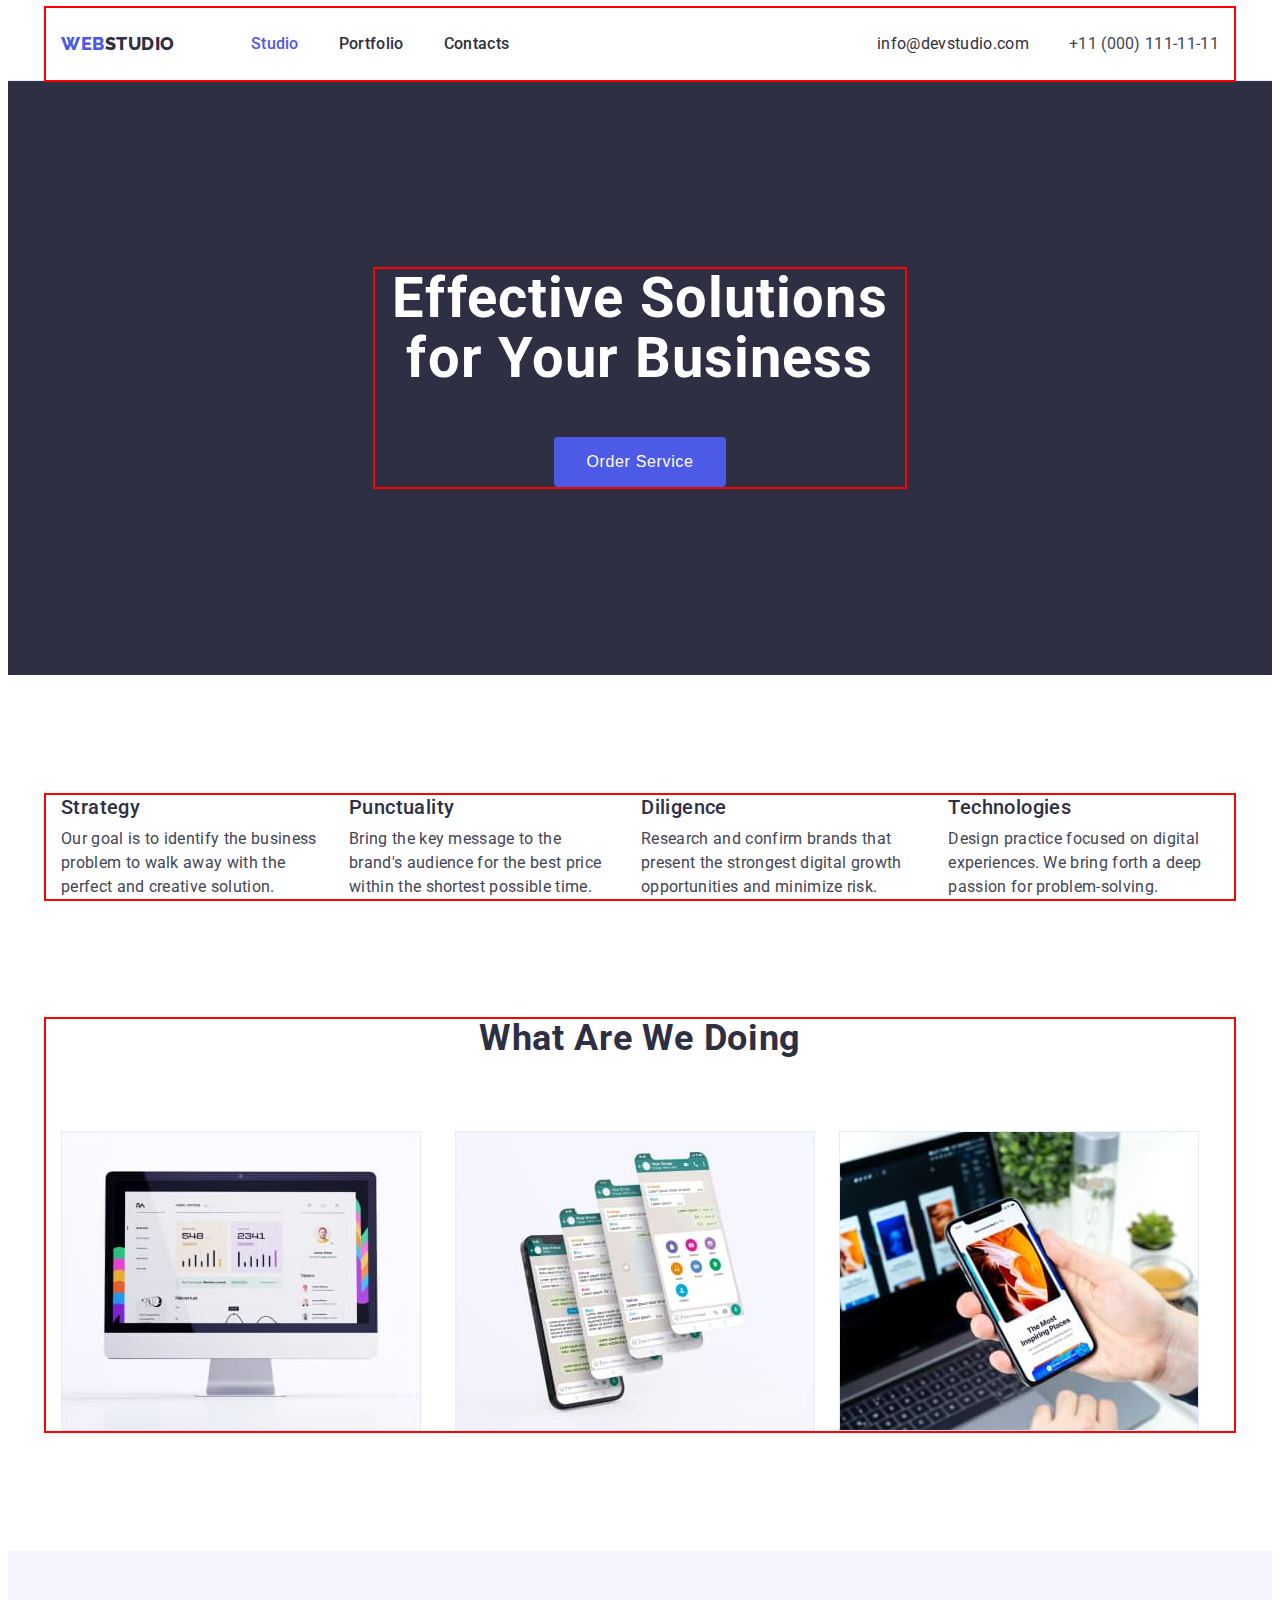
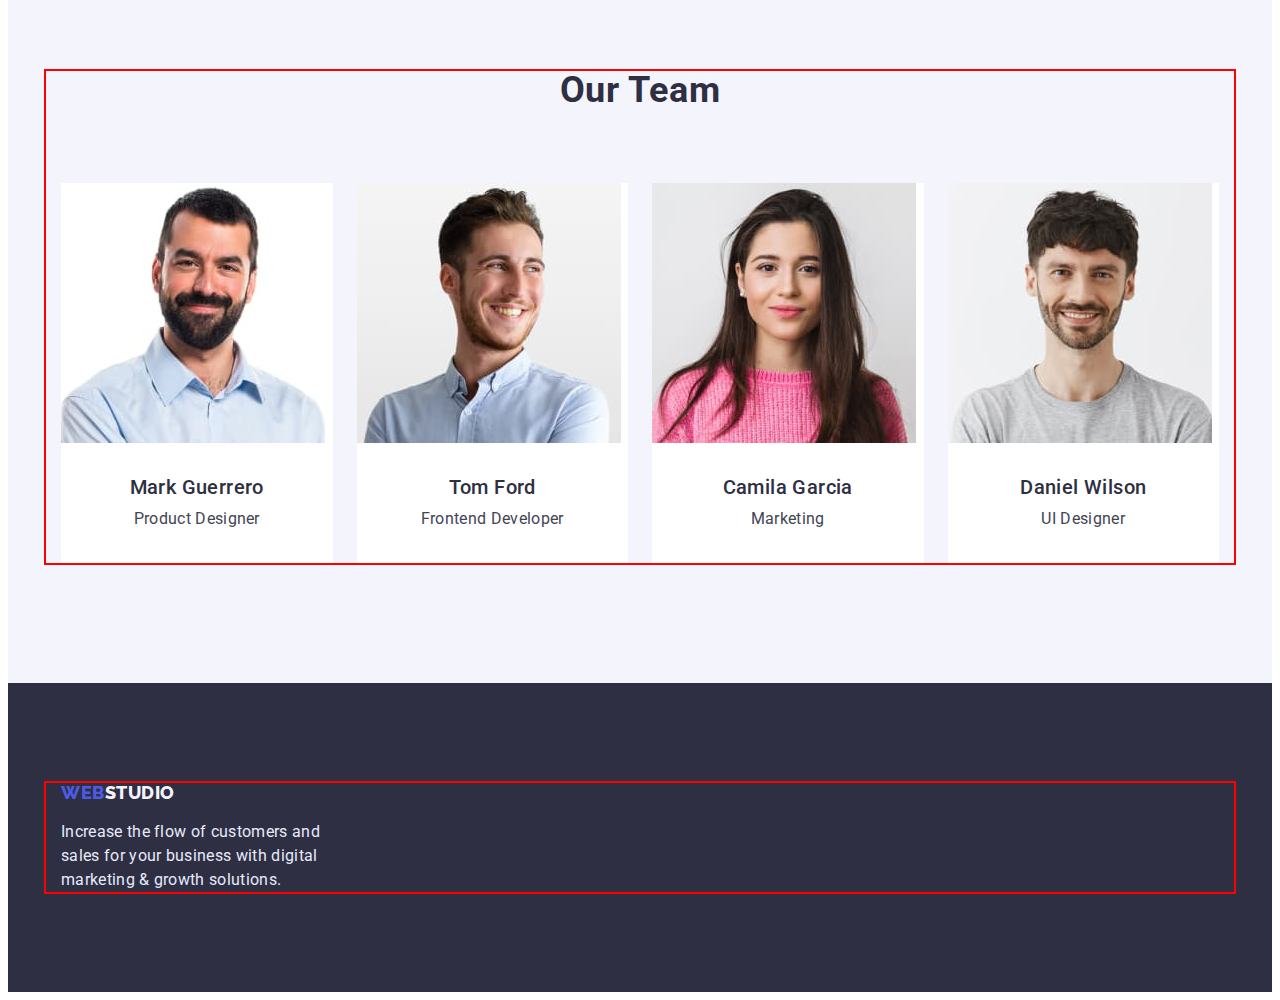
==== index.html @ 454310f5 "Копіює матеріали з папки 3" ====
<!DOCTYPE html>
<html lang="en">
  <head>
    <meta charset="UTF-8" />
    <meta http-equiv="X-UA-Compatible" content="IE=edge" />
    <meta name="viewport" content="width=device-width, initial-scale=1.0" />
    <title>Webstudio</title>
    <link rel="preconnect" href="https://fonts.googleapis.com" />
    <link rel="preconnect" href="https://fonts.gstatic.com" crossorigin />
    <link
      href="https://fonts.googleapis.com/css2?family=Raleway:wght@800&family=Roboto:wght@400;500;700;900&display=swap"
      rel="stylesheet"
    />
    <link
      rel="stylesheet"
      href="https://cdnjs.cloudflare.com/ajax/libs/modern-normalize/1.1.0/modern-normalize.min.css"
      integrity="sha512-wpPYUAdjBVSE4KJnH1VR1HeZfpl1ub8YT/NKx4PuQ5NmX2tKuGu6U/JRp5y+Y8XG2tV+wKQpNHVUX03MfMFn9Q=="
      crossorigin="anonymous"
      referrerpolicy="no-referrer"
    />
    <link rel="stylesheet" href="./css/styles.css" />
  </head>
  <body>
    <!-- Site header -->
    <header class="header">
      <div class="container header-container">
        <nav class="header-navigation">
          <a href="./index.html" class="logo link"
            ><span class="accent">Web</span>Studio</a
          >
          <ul class="site-nav list">
            <li>
              <a href="./index.html" class="link-header current link">Studio</a>
            </li>
            <li>
              <a href="./portfolio.html" class="link-header link">Portfolio</a>
            </li>
            <li><a href="#" class="link-header link">Contacts</a></li>
          </ul>
        </nav>
        <address class="address">
          <ul class="auth-nav list">
            <li>
              <a href="mailto:info@devstudio.com" class="link-mail link"
                >info@devstudio.com</a
              >
            </li>
            <li>
              <a href="tel:+110001111111" class="link-tel link"
                >+11 (000) 111-11-11</a
              >
            </li>
          </ul>
        </address>
      </div>
    </header>
    <!-- Hero -->
    <main>
      <section class="hero">
        <div class="container hero-container">
          <h1 class="hero-title">Effective Solutions for Your Business</h1>
          <button class="button" type="button">Order Service</button>
        </div>
      </section>
      <!-- Features -->
      <section class="features">
        <div class="container">
          <h2 class="visually-hidden">Our Features</h2>
          <ul class="features-list list">
            <li class="features-item">
              <h3 class="title">Strategy</h3>
              <p class="features-subtitle">
                Our goal is to identify the business problem to walk away with
                the perfect and creative solution.
              </p>
            </li>
            <li>
              <h3 class="title">Punctuality</h3>
              <p class="features-subtitle">
                Bring the key message to the brand's audience for the best price
                within the shortest possible time.
              </p>
            </li>
            <li>
              <h3 class="title">Diligence</h3>
              <p class="features-subtitle">
                Research and confirm brands that present the strongest digital
                growth opportunities and minimize risk.
              </p>
            </li>
            <li>
              <h3 class="title">Technologies</h3>
              <p class="features-subtitle">
                Design practice focused on digital experiences. We bring forth a
                deep passion for problem-solving.
              </p>
            </li>
          </ul>
        </div>
      </section>
      <!-- work examples -->
      <section class="examples">
        <div class="container examples-container">
          <h2 class="section-title">What are we doing</h2>
          <ul class="examples-list list">
            <li class="examples-item">
              <img
                src="./images/monitor.jpg"
                alt="computer monitor"
                width="360"
                height="300"
              />
            </li>
            <li>
              <img
                src="./images/application.jpg"
                alt="application on the phone"
                width="360"
                height="300"
              />
            </li>
            <li>
              <img
                src="./images/telefon.jpg"
                alt="mobile telefon"
                width="360"
                height="300"
              />
            </li>
          </ul>
        </div>
      </section>
      <!-- Our Team -->
      <section class="team">
        <div class="container">
          <h2 class="title-our-team">Our Team</h2>
          <ul class="team-list list">
            <li class="pic">
              <img
                src="./images/Mark_Guerrero.jpg"
                alt="Product Designer Mark_Guerrero"
                width="264"
                height="260"
              />
              <div class="team-desc">
                <h3 class="team-title">Mark Guerrero</h3>
                <p class="team-subtitle">Product Designer</p>
              </div>
            </li>
            <li class="pic">
              <img
                src="./images/Tom_Ford.jpg"
                alt="Frontend Developer Tom Ford"
                width="264"
                height="260"
              />
              <div class="team-desc">
                <h3 class="team-title">Tom Ford</h3>
                <p class="team-subtitle">Frontend Developer</p>
              </div>
            </li>
            <li class="pic">
              <img
                src="./images/Camila_Garcia.jpg"
                alt="Marketing Camila Garcia"
                width="264"
                height="260"
              />
              <div class="team-desc">
                <h3 class="team-title">Camila Garcia</h3>
                <p class="team-subtitle">Marketing</p>
              </div>
            </li>
            <li class="pic">
              <img
                src="./images/Daniel_Wilson.jpg"
                alt="UI Designer Daniel Wilson"
                width="264"
                height="260"
              />
              <div class="team-desc">
                <h3 class="team-title">Daniel Wilson</h3>
                <p class="team-subtitle">UI Designer</p>
              </div>
            </li>
          </ul>
        </div>
      </section>
    </main>
    <footer class="footer">
      <div class="container footer-container">
        <a href="./index.html" class="logo-footer link"
          ><span class="accent">Web</span>Studio</a
        >
        <p class="footer-subtitle">
          Increase the flow of customers and sales for your business with
          digital marketing & growth solutions.
        </p>
      </div>
    </footer>
  </body>
</html>
---- css/styles.css ----
/* Navigation & heading text NAVY BLUE #2E2F42 */
/* Body text SLATE #434455 */
/* Accent IRIS #4D5AE5*/
/* Hero text WHITE #FFFFFF */
/* Primary background color NAVY BLUE #2E2F42 */
/* Secondary background color CLOUD #F4F4FD*/

:root {
  --accent-color: #4d5ae5;
  --body-text: #434455;
  --heading-text: #2e2f42;
  --primary-wh-color: #ffffff;
  --primary-background-color: #2e2f42;
  --secondary-background-color: #f4f4fd;
  --bgk-btn: #404bbf;
}

body {
  background-color: var(--primary-wh-color);
  color: var(--body-text);
  font-family: "roboto", sans-serif;
}

h1,
h2,
h3,
h4,
h5,
h6,
p {
  margin: 0;
}

ul {
  margin: 0;
  padding-left: 0;
}

img {
  display: block;
  max-width: 100%;
  height: auto;
}

button {
  min-width: 169px;
  padding: 16px 32px;
  border-radius: 4px;
  cursor: pointer;
  border: transparent;
  background-color: var(--accent-color);
  font-weight: 500;
  font-size: 16px;
  letter-spacing: 0.04em;
  color: var(--primary-wh-color);
}

.container {
  max-width: 1158px;
  padding-left: 15px;
  padding-right: 15px;
  margin-left: auto;
  margin-right: auto;
  outline: 2px solid red;
}

.logo {
  font-family: "raleway", sans-serif;
  font-weight: 800;
  font-size: 18px;
  line-height: 1.33;
  letter-spacing: 0.03em;
  text-transform: uppercase;
  color: var(--heading-text);
  margin-right: 76px;
}

a:hover {
  text-decoration: none;
  cursor: default;
}

.accent {
  color: var(--accent-color);
}

.list {
  list-style: none;
}

.link {
  text-decoration: none;
}

.logo:hover,
.logo:focus {
  color: var(--accent-color);
}

/* site nav */

.header {
  border-bottom: 1px solid #e7e9fc;
}

.header-container {
  display: flex;
  align-items: center;
  padding-top: 24px;
  padding-bottom: 24px;
}

.header-navigation {
  display: flex;
  align-items: center;
  margin-right: auto;
}

.site-nav {
  display: flex;
  gap: 40px;
}

.site-nav .link-header {
  font-weight: 500;
  font-size: 16px;
  line-height: 1.5;
  letter-spacing: 0.02em;
  color: var(--heading-text);
}

.site-nav .link-header:hover,
.site-nav .link-header:focus {
  color: var(--accent-color);
}

.site-nav .link-header.current {
  color: var(--accent-color);
}

/* site auth */
.address {
  font-style: normal;
}

.auth-nav {
  display: flex;
  gap: 40px;
}

.auth-nav .link-mail {
  font-size: 16px;
  line-height: 1.5;
  letter-spacing: 0.02em;
  color: var(--heading-text);
}

.auth-nav .link-mail:hover,
.auth-nav .link-mail:focus {
  color: var(--accent-color);
}

.auth-nav .link-tel {
  font-size: 16px;
  line-height: 1.5;
  letter-spacing: 0.02em;
  color: var(--body-text);
}

.auth-nav .link-tel:hover,
.auth-nav .link-tel:focus {
  color: var(--accent-color);
}

/* Hero */

.hero {
  background-color: var(--primary-background-color);
  padding-top: 188px;
  padding-bottom: 188px;
  display: flex;
  text-align: center;
}

.hero-title {
  max-width: 500px;
  font-size: 56px;
  line-height: 1.07;
  letter-spacing: 0.02em;
  color: #ffffff;
  margin: 0 auto;
  margin-bottom: 48px;
}

/* Features */
.features {
  padding-top: 120px;
  padding-bottom: 120px;
}

.section-title {
  font-size: 36px;
  line-height: 1.11;
  letter-spacing: 0.02em;
  text-transform: capitalize;
  color: var(--heading-text);
  text-align: center;
}

.features-list {
  display: flex;
  gap: 24px;
}

.features-item,
.features-subtitle {
  min-width: 264px;
}

.visually-hidden {
  position: absolute;
  white-space: nowrap;
  width: 1px;
  height: 1px;
  overflow: hidden;
  border: 0;
  padding: 0;
  clip: rect(0 0 0 0);
  clip-path: inset(50%);
  margin: -1px;
}

.features-list .title {
  width: calc((100% - 72px) / 4);
  font-weight: 500;
  font-size: 20px;
  line-height: 1.2;
  letter-spacing: 0.02em;
  color: var(--heading-text);
}

.features-subtitle {
  font-size: 16px;
  line-height: 1.5;
  letter-spacing: 0.02em;
  color: var(--body-text);
  margin-top: 8px;
}

/* Work examples */

.examples {
  padding-bottom: 120px;
}

.examples-list {
  display: flex;
  margin-top: 72px;
  gap: 24px;
}

.examples-item {
  width: calc((100% - 48px) / 3);
}

/* Our Team */

.team {
  background-color: var(--secondary-background-color);
  padding-top: 120px;
  padding-bottom: 120px;
}

.title-our-team {
  font-size: 36px;
  line-height: 1.11;
  letter-spacing: 0.02em;
  text-transform: capitalize;
  color: var(--heading-text);
  text-align: center;
}

.team-list {
  margin-top: 72px;
  display: flex;
  margin: 0px auto;
  gap: 24px;
}

.pic {
  width: calc((100% - 72px) / 4);
  background-color: var(--primary-wh-color);
  margin-top: 72px;
}

.team-title {
  font-weight: 500;
  font-size: 20px;
  line-height: 1.2;
  letter-spacing: 0.02em;
  color: var(--heading-text);
}

.team-subtitle {
  font-size: 16px;
  line-height: 1.5;
  letter-spacing: 0.02em;
  color: var(--body-text);
  margin-top: 8px;
}

.team-desc {
  padding: 32px 16px;
  text-align: center;
}

/* Portfolio buttons */

.image-btn {
  display: flex;
  gap: 24px;
  margin-bottom: 72px;
  justify-content: center;
}

.image-btn button {
  min-width: 0;
  padding: 12px 24px;
  color: var(--accent-color);
  background-color: var(--secondary-background-color);
  cursor: pointer;
  border: transparent;
}

button:hover,
button:focus {
  background-color: var(--accent-color);
  color: var(--primary-wh-color);
}

/* Portfolio img */

.image {
  padding-top: 96px;
  padding-bottom: 120px;
}
.picture {
  display: flex;
  flex-wrap: wrap;
  column-gap: 24px;
  row-gap: 48px;
  flex-shrink: 0;
}

.picture-item {
  width: calc((100% - 48px) / 3);
}

.picture-title {
  font-weight: 500;
  font-size: 20px;
  line-height: 1.2;
  letter-spacing: 0.02em;
  color: var(--heading-text);
  padding-left: 16px;
  margin-bottom: 8px;
}

.picture-subtitle {
  font-size: 16px;
  line-height: 1.5;
  letter-spacing: 0.02em;
  padding-left: 16px;
}

.tittle-brd {
  border: 1px solid #e7e9fc;
  border-top: none;
  padding: 32px 16px;
}

/* Footer */

.footer {
  background-color: var(--primary-background-color);
  padding-top: 100px;
  padding-bottom: 100px;
}

.logo-footer {
  font-family: "raleway", sans-serif;
  font-weight: 800;
  font-size: 18px;
  line-height: 1.16;
  letter-spacing: 0.03em;
  text-transform: uppercase;
  color: #f4f4fd;
}

.footer-subtitle {
  max-width: 264px;
  font-size: 16px;
  line-height: 1.5;
  letter-spacing: 0.02em;
  color: #e7e9fc;
  margin-top: 16px;
}
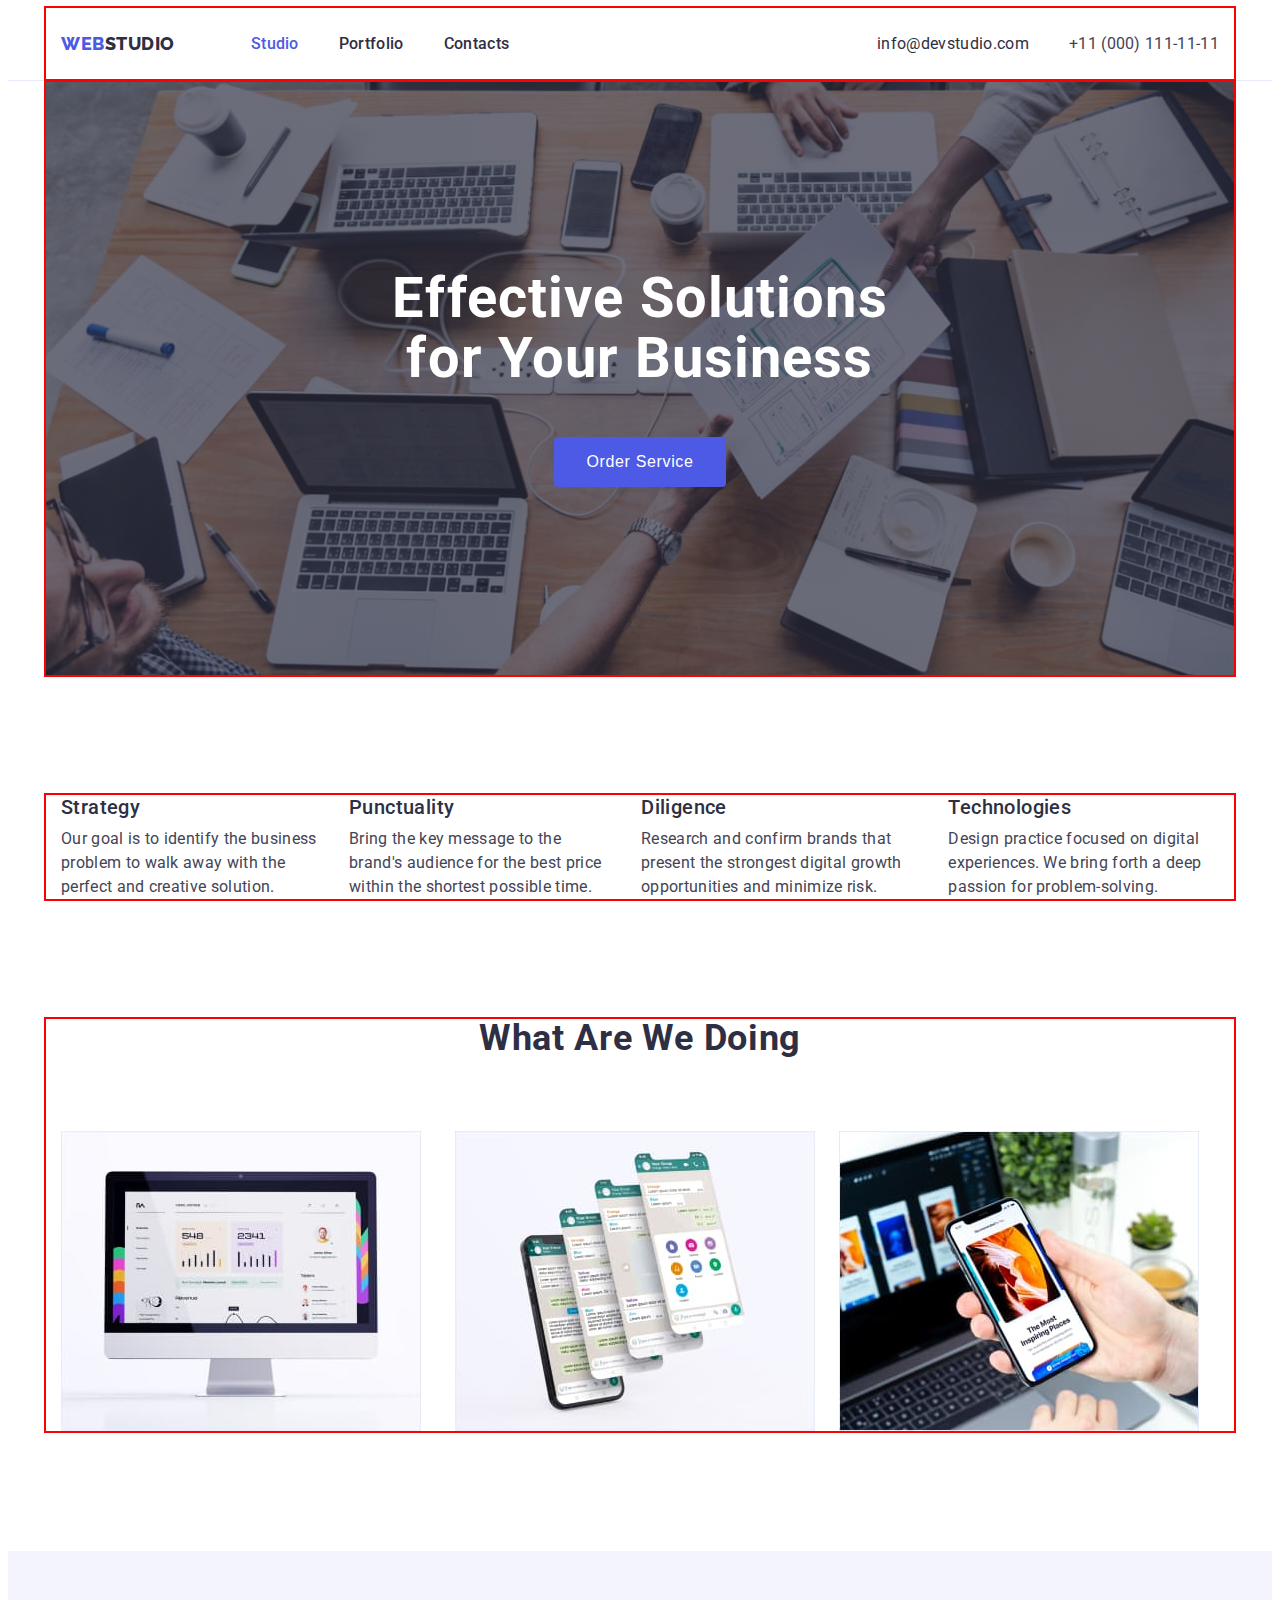
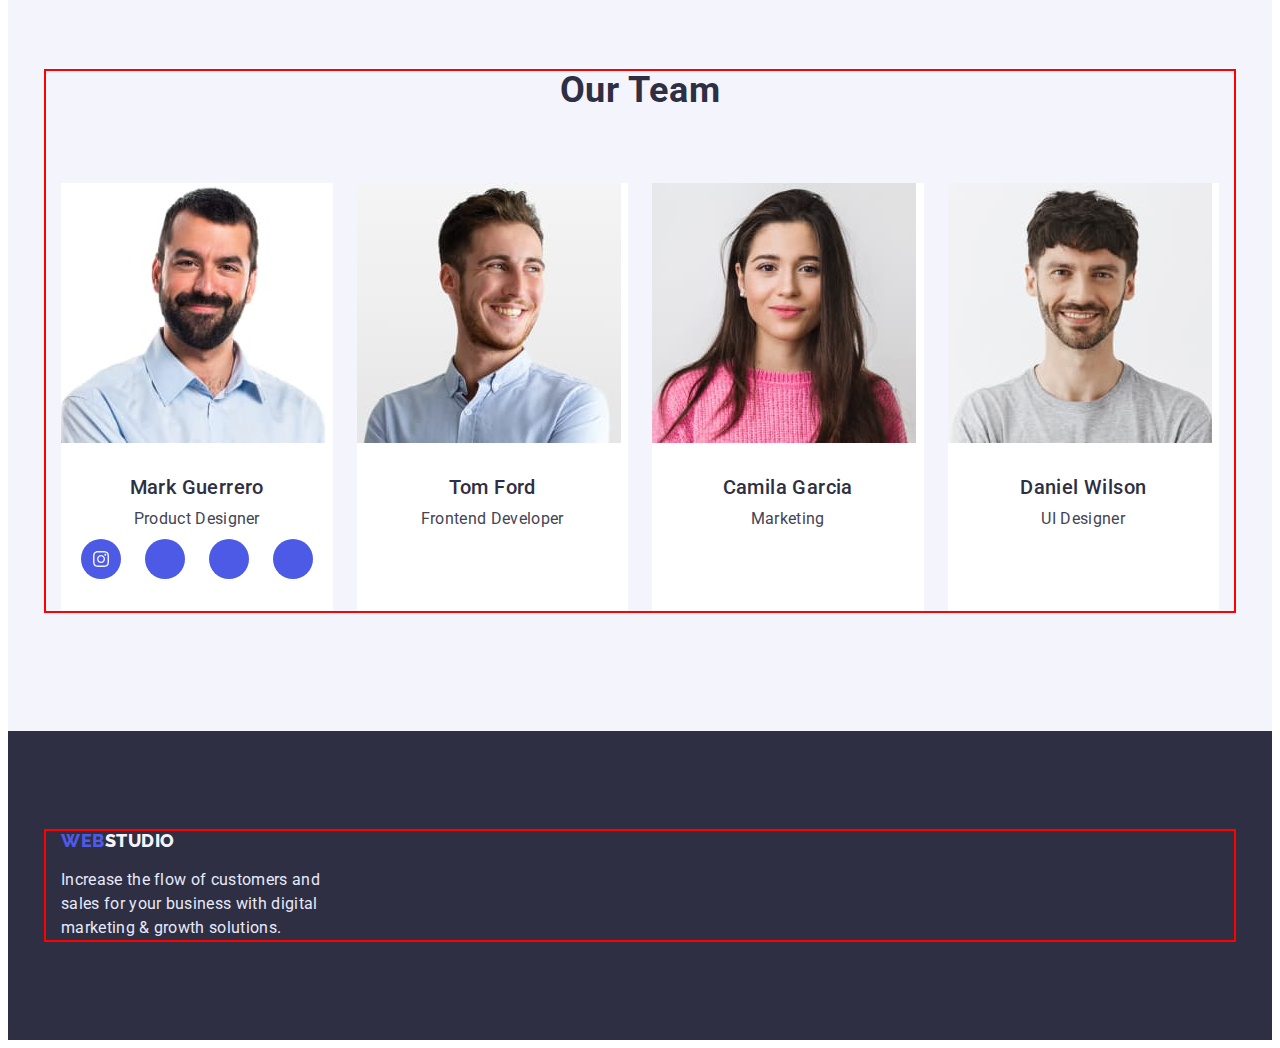
==== commit 69b293bc: "Додає оптимізовані svg. Додає картинку секції Герой. Створює список іконок соцмереж під першою картк" ====
--- a/index.html
+++ b/index.html
@@ -145,6 +145,26 @@
               <div class="team-desc">
                 <h3 class="team-title">Mark Guerrero</h3>
                 <p class="team-subtitle">Product Designer</p>
+                <ul class="team-soc-list list">
+                  <li class="team-soc-item">
+                    <a href="" class="team-soc-link link">
+                      <svg class="team-soc-icon" width="16" height="16">
+                        <use
+                          href="./images/symbol-defs.svg#icon-instagram-2"
+                        ></use>
+                      </svg>
+                    </a>
+                  </li>
+                  <li class="team-soc-item">
+                    <a href="" class="team-soc-link link"></a>
+                  </li>
+                  <li class="team-soc-item">
+                    <a href="" class="team-soc-link link"></a>
+                  </li>
+                  <li class="team-soc-item">
+                    <a href="" class="team-soc-link link"></a>
+                  </li>
+                </ul>
               </div>
             </li>
             <li class="pic">
--- a/css/styles.css
+++ b/css/styles.css
@@ -13,6 +13,7 @@
   --primary-background-color: #2e2f42;
   --secondary-background-color: #f4f4fd;
   --bgk-btn: #404bbf;
+  --grd: linear-gradient(rgba(46, 47, 66, 0.7), rgba(46, 47, 66, 0.7));
 }
 
 body {
@@ -42,6 +43,15 @@
   height: auto;
 }
 
+.container {
+  width: 1158px;
+  padding-left: 15px;
+  padding-right: 15px;
+  margin-left: auto;
+  margin-right: auto;
+  outline: 2px solid red;
+}
+
 button {
   min-width: 169px;
   padding: 16px 32px;
@@ -55,15 +65,6 @@
   color: var(--primary-wh-color);
 }
 
-.container {
-  max-width: 1158px;
-  padding-left: 15px;
-  padding-right: 15px;
-  margin-left: auto;
-  margin-right: auto;
-  outline: 2px solid red;
-}
-
 .logo {
   font-family: "raleway", sans-serif;
   font-weight: 800;
@@ -175,11 +176,16 @@
 /* Hero */
 
 .hero {
+  display: flex;
+  text-align: center;
+}
+
+.hero-container {
   background-color: var(--primary-background-color);
+  background-image: var(--grd), url(../images/people-office\ 1.jpg);
+  background-size: cover;
   padding-top: 188px;
   padding-bottom: 188px;
-  display: flex;
-  text-align: center;
 }
 
 .hero-title {
@@ -307,6 +313,7 @@
   letter-spacing: 0.02em;
   color: var(--body-text);
   margin-top: 8px;
+  margin-bottom: 8px;
 }
 
 .team-desc {
@@ -314,6 +321,35 @@
   text-align: center;
 }
 
+.team-soc-list {
+  display: flex;
+  justify-content: center;
+  gap: 24px;
+}
+
+.team-soc-item {
+  width: 40px;
+  height: 40px;
+}
+
+.team-soc-link {
+  width: 100%;
+  height: 100%;
+  background-color: var(--accent-color);
+  display: flex;
+  align-items: center;
+  justify-content: center;
+  border-radius: 50%;
+}
+
+.team-soc-icon {
+  fill: #ffffff;
+}
+
+.team-soc-link:is(:hover, :focus) {
+  background-color: var(--bgk-btn);
+}
+
 /* Portfolio buttons */
 
 .image-btn {
@@ -325,6 +361,8 @@
 
 .image-btn button {
   min-width: 0;
+  font-weight: 500;
+  font-size: 16px;
   padding: 12px 24px;
   color: var(--accent-color);
   background-color: var(--secondary-background-color);
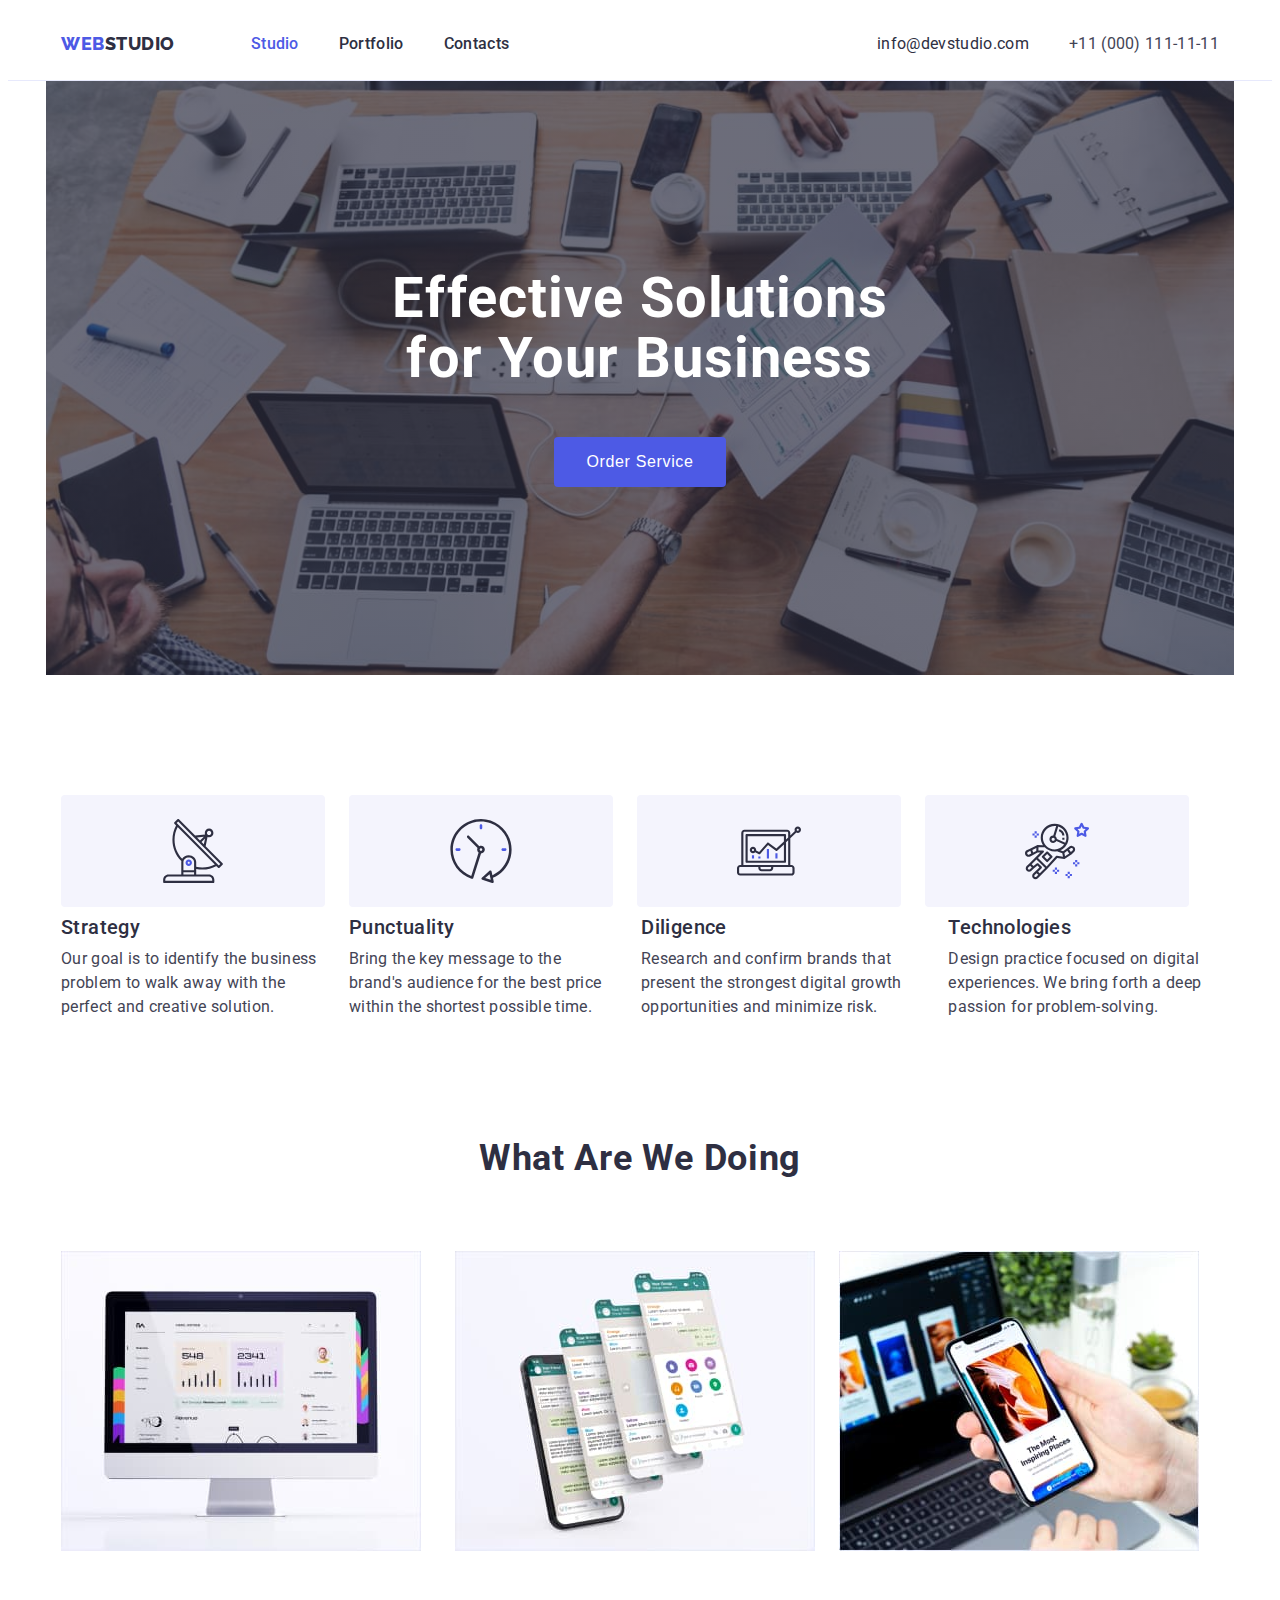
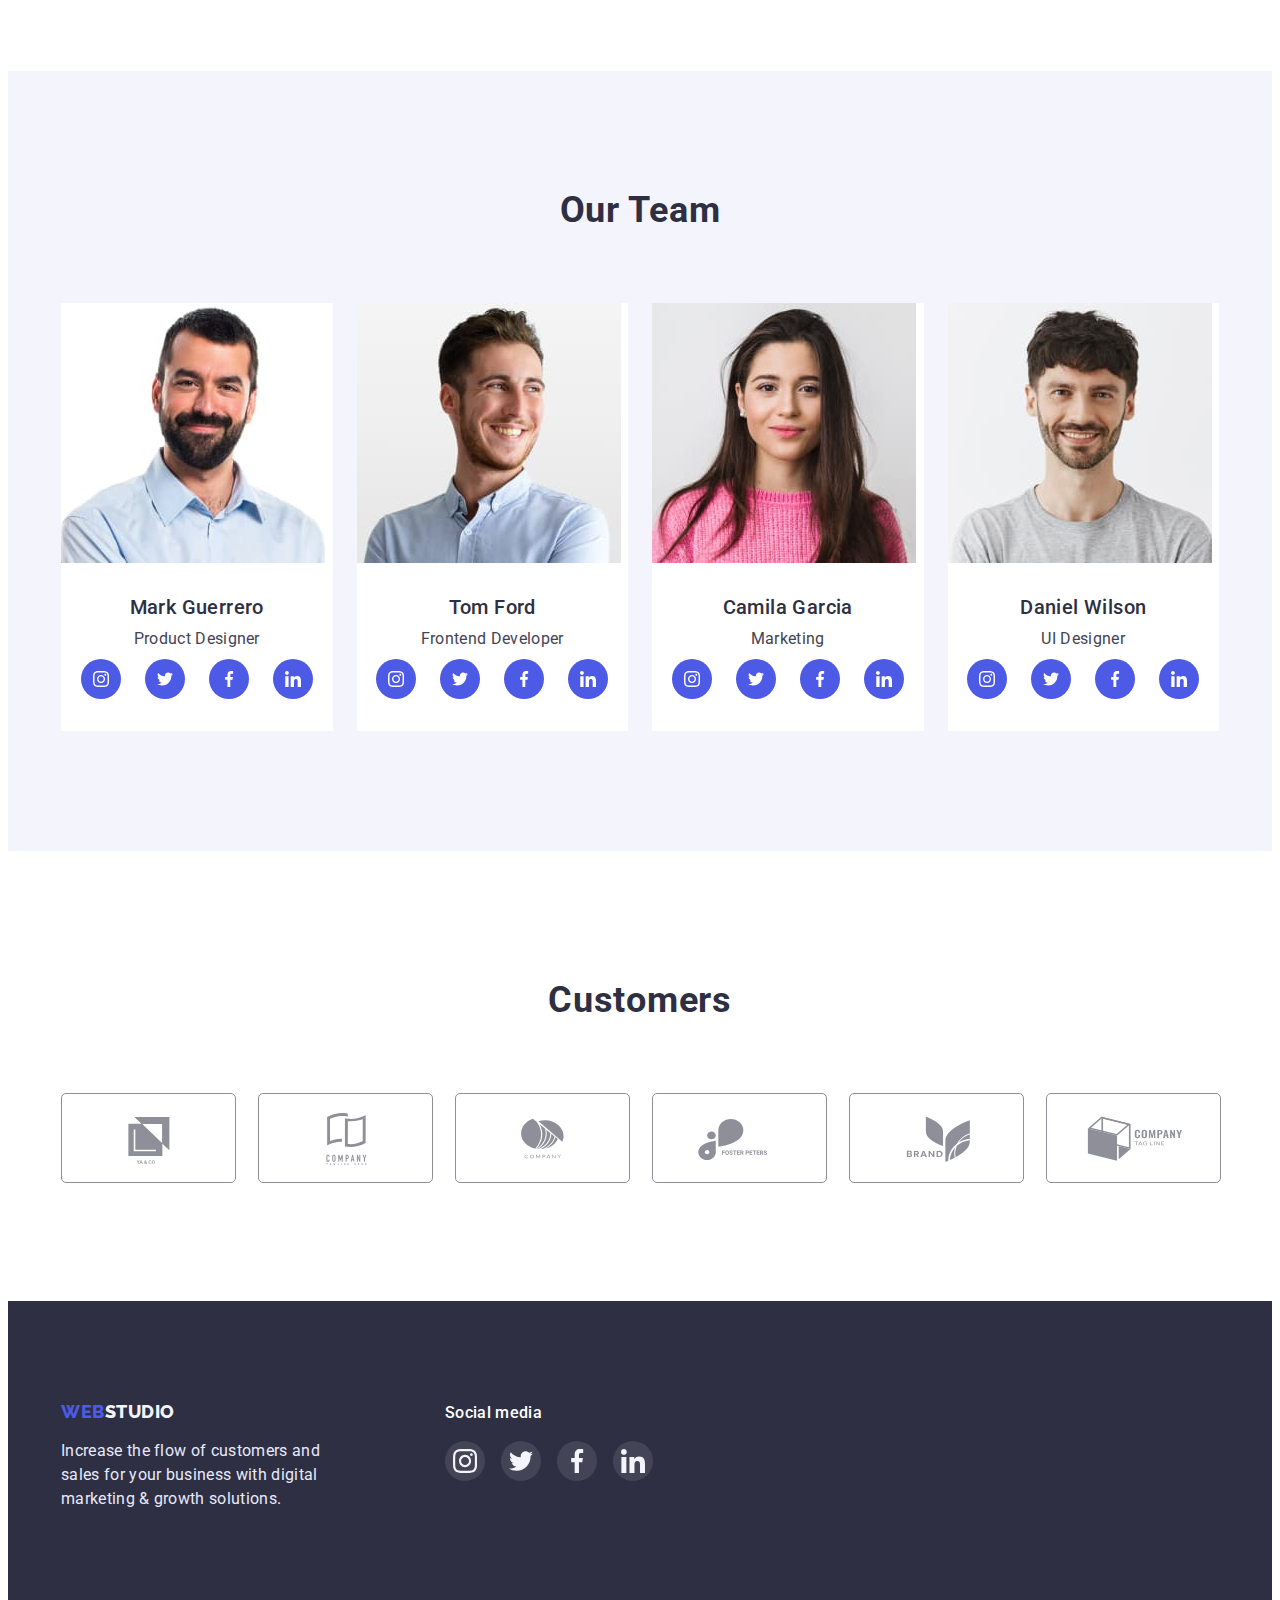
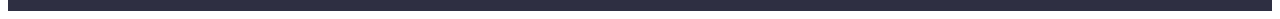
==== commit 8cc60ff4: "Закінчує першу сторінку по дз 4." ====
--- a/index.html
+++ b/index.html
@@ -65,6 +65,28 @@
       <!-- Features -->
       <section class="features">
         <div class="container">
+          <ul class="features-icon-list list">
+            <li class="features-icon-item">
+              <svg class="feature-icon" widht="64" height="64">
+                <use href="./images/symbol-defs.svg#icon-antenna-1"></use>
+              </svg>
+            </li>
+            <li class="features-icon-item">
+              <svg class="features-icon" widht="64" height="64">
+                <use href="./images/symbol-defs.svg#icon-clock-1"></use>
+              </svg>
+            </li>
+            <li class="features-icon-item">
+              <svg class="features-icon" width="64" height="64">
+                <use href="./images/symbol-defs.svg#icon-diagram-1"></use>
+              </svg>
+            </li>
+            <li class="features-icon-item">
+              <svg class="features-icon" width="64" height="64">
+                <use href="./images/symbol-defs.svg#icon-astronaut-1"></use>
+              </svg>
+            </li>
+          </ul>
           <h2 class="visually-hidden">Our Features</h2>
           <ul class="features-list list">
             <li class="features-item">
@@ -156,13 +178,31 @@
                     </a>
                   </li>
                   <li class="team-soc-item">
-                    <a href="" class="team-soc-link link"></a>
-                  </li>
-                  <li class="team-soc-item">
-                    <a href="" class="team-soc-link link"></a>
-                  </li>
-                  <li class="team-soc-item">
-                    <a href="" class="team-soc-link link"></a>
+                    <a href="" class="team-soc-link link">
+                      <svg class="team-soc-icon" width="16" height="16">
+                        <use
+                          href="./images/symbol-defs.svg#icon-twitter-1"
+                        ></use>
+                      </svg>
+                    </a>
+                  </li>
+                  <li class="team-soc-item">
+                    <a href="" class="team-soc-link link">
+                      <svg class="team-soc-icon" width="16" height="16">
+                        <use
+                          href="./images/symbol-defs.svg#icon-facebook-1"
+                        ></use>
+                      </svg>
+                    </a>
+                  </li>
+                  <li class="team-soc-item">
+                    <a href="" class="team-soc-link link">
+                      <svg class="team-soc-icon" width="16" height="16">
+                        <use
+                          href="./images/symbol-defs.svg#icon-linkedin-1"
+                        ></use>
+                      </svg>
+                    </a>
                   </li>
                 </ul>
               </div>
@@ -177,6 +217,44 @@
               <div class="team-desc">
                 <h3 class="team-title">Tom Ford</h3>
                 <p class="team-subtitle">Frontend Developer</p>
+                <ul class="team-soc-list list">
+                  <li class="team-soc-item">
+                    <a href="" class="team-soc-link link">
+                      <svg class="team-soc-icon" width="16" height="16">
+                        <use
+                          href="./images/symbol-defs.svg#icon-instagram-2"
+                        ></use>
+                      </svg>
+                    </a>
+                  </li>
+                  <li class="team-soc-item">
+                    <a href="" class="team-soc-link link">
+                      <svg class="team-soc-icon" width="16" height="16">
+                        <use
+                          href="./images/symbol-defs.svg#icon-twitter-1"
+                        ></use>
+                      </svg>
+                    </a>
+                  </li>
+                  <li class="team-soc-item">
+                    <a href="" class="team-soc-link link">
+                      <svg class="team-soc-icon" width="16" height="16">
+                        <use
+                          href="./images/symbol-defs.svg#icon-facebook-1"
+                        ></use>
+                      </svg>
+                    </a>
+                  </li>
+                  <li class="team-soc-item">
+                    <a href="" class="team-soc-link link">
+                      <svg class="team-soc-icon" width="16" height="16">
+                        <use
+                          href="./images/symbol-defs.svg#icon-linkedin-1"
+                        ></use>
+                      </svg>
+                    </a>
+                  </li>
+                </ul>
               </div>
             </li>
             <li class="pic">
@@ -189,6 +267,44 @@
               <div class="team-desc">
                 <h3 class="team-title">Camila Garcia</h3>
                 <p class="team-subtitle">Marketing</p>
+                <ul class="team-soc-list list">
+                  <li class="team-soc-item">
+                    <a href="" class="team-soc-link link">
+                      <svg class="team-soc-icon" width="16" height="16">
+                        <use
+                          href="./images/symbol-defs.svg#icon-instagram-2"
+                        ></use>
+                      </svg>
+                    </a>
+                  </li>
+                  <li class="team-soc-item">
+                    <a href="" class="team-soc-link link">
+                      <svg class="team-soc-icon" width="16" height="16">
+                        <use
+                          href="./images/symbol-defs.svg#icon-twitter-1"
+                        ></use>
+                      </svg>
+                    </a>
+                  </li>
+                  <li class="team-soc-item">
+                    <a href="" class="team-soc-link link">
+                      <svg class="team-soc-icon" width="16" height="16">
+                        <use
+                          href="./images/symbol-defs.svg#icon-facebook-1"
+                        ></use>
+                      </svg>
+                    </a>
+                  </li>
+                  <li class="team-soc-item">
+                    <a href="" class="team-soc-link link">
+                      <svg class="team-soc-icon" width="16" height="16">
+                        <use
+                          href="./images/symbol-defs.svg#icon-linkedin-1"
+                        ></use>
+                      </svg>
+                    </a>
+                  </li>
+                </ul>
               </div>
             </li>
             <li class="pic">
@@ -201,7 +317,95 @@
               <div class="team-desc">
                 <h3 class="team-title">Daniel Wilson</h3>
                 <p class="team-subtitle">UI Designer</p>
+                <ul class="team-soc-list list">
+                  <li class="team-soc-item">
+                    <a href="" class="team-soc-link link">
+                      <svg class="team-soc-icon" width="16" height="16">
+                        <use
+                          href="./images/symbol-defs.svg#icon-instagram-2"
+                        ></use>
+                      </svg>
+                    </a>
+                  </li>
+                  <li class="team-soc-item">
+                    <a href="" class="team-soc-link link">
+                      <svg class="team-soc-icon" width="16" height="16">
+                        <use
+                          href="./images/symbol-defs.svg#icon-twitter-1"
+                        ></use>
+                      </svg>
+                    </a>
+                  </li>
+                  <li class="team-soc-item">
+                    <a href="" class="team-soc-link link">
+                      <svg class="team-soc-icon" width="16" height="16">
+                        <use
+                          href="./images/symbol-defs.svg#icon-facebook-1"
+                        ></use>
+                      </svg>
+                    </a>
+                  </li>
+                  <li class="team-soc-item">
+                    <a href="" class="team-soc-link link">
+                      <svg class="team-soc-icon" width="16" height="16">
+                        <use
+                          href="./images/symbol-defs.svg#icon-linkedin-1"
+                        ></use>
+                      </svg>
+                    </a>
+                  </li>
+                </ul>
               </div>
+            </li>
+          </ul>
+        </div>
+      </section>
+      <!-- ----------Customers--------- -->
+      <section class="customers">
+        <div class="container">
+          <h2 class="section-title">Customers</h2>
+          <ul class="customers-list list">
+            <li class="customers-item">
+              <a href="" class="customers-link link">
+                <svg class="customers-icon" width="104" height="56">
+                  <use href="./images/symbol-defs.svg#icon-Logo"></use>
+                </svg>
+              </a>
+            </li>
+            <li class="customers-item">
+              <a href="" class="customers-link link">
+                <svg class="customers-icon" width="104" height="56">
+                  <use href="./images/symbol-defs.svg#icon-Logo_2"></use>
+                </svg>
+              </a>
+            </li>
+            <li class="customers-item">
+              <a href="" class="customers-link link">
+                <svg class="customers-icon" width="104" height="56">
+                  <use href="./images/symbol-defs.svg#icon-Logo_3"></use>
+                </svg>
+              </a>
+            </li>
+            <li class="customers-item">
+              <a href="" class="customers-link link">
+                <svg class="customers-icon" width="104" height="56">
+                  <use href="./images/symbol-defs.svg#icon-Logo_4"></use>
+                </svg>
+              </a>
+            </li>
+            <li class="customers-item">
+              <a href="" class="customers-link link">
+                <svg class="customers-icon" widht="104" height="56">
+                  <use href="./images/symbol-defs.svg#icon-Logo_5"></use>
+                </svg>
+              </a>
+            </li>
+            <li class="customers-item">
+              <a href="" class="customers-link link">
+                <svg class="customers-icon" widht="104" height="56">
+                  <use href="./images/symbol-defs.svg#icon-Logo_6"></use>
+                </svg>
+              </a>
             </li>
           </ul>
         </div>
@@ -209,13 +413,40 @@
     </main>
     <footer class="footer">
       <div class="container footer-container">
-        <a href="./index.html" class="logo-footer link"
-          ><span class="accent">Web</span>Studio</a
-        >
-        <p class="footer-subtitle">
-          Increase the flow of customers and sales for your business with
-          digital marketing & growth solutions.
-        </p>
+        <div>
+          <a href="./index.html" class="logo-footer link"
+            ><span class="accent">Web</span>Studio</a
+          >
+          <p class="footer-subtitle">
+            Increase the flow of customers and sales for your business with
+            digital marketing & growth solutions.
+          </p>
+        </div>
+        <div>
+          <p class="soc-footer-subtitle">Social media</p>
+          <ul class="soc-footer-list list">
+            <li class="soc-footer-item">
+              <svg class="footer-icon" width="24" height="24">
+                <use href="./images/symbol-defs.svg#icon-instagram-2"></use>
+              </svg>
+            </li>
+            <li class="soc-footer-item">
+              <svg class="footer-icon" width="24" height="24">
+                <use href="./images/symbol-defs.svg#icon-twitter-1"></use>
+              </svg>
+            </li>
+            <li class="soc-footer-item">
+              <svg class="footer-icon" width="24" height="24">
+                <use href="./images/symbol-defs.svg#icon-facebook-1"></use>
+              </svg>
+            </li>
+            <li class="soc-footer-item">
+              <svg class="footer-icon" width="24" height="24">
+                <use href="./images/symbol-defs.svg#icon-linkedin-1"></use>
+              </svg>
+            </li>
+          </ul>
+        </div>
       </div>
     </footer>
   </body>
--- a/css/styles.css
+++ b/css/styles.css
@@ -49,7 +49,7 @@
   padding-right: 15px;
   margin-left: auto;
   margin-right: auto;
-  outline: 2px solid red;
+  /* outline: 2px solid red; */
 }
 
 button {
@@ -65,6 +65,10 @@
   color: var(--primary-wh-color);
 }
 
+.button:is(:hover, :focus) {
+  background-color: var(--bgk-btn);
+}
+
 .logo {
   font-family: "raleway", sans-serif;
   font-weight: 800;
@@ -199,6 +203,26 @@
 }
 
 /* Features */
+.features-icon-list {
+  display: flex;
+  gap: 24px;
+}
+
+.features-icon-item {
+  display: flex;
+  justify-content: center;
+  align-items: center;
+  width: 264px;
+  height: 112px;
+  background-color: #f4f4fd;
+  border-radius: 4px;
+  margin-bottom: 8px;
+}
+
+/* .features-icon { 
+
+}*/
+
 .features {
   padding-top: 120px;
   padding-bottom: 120px;
@@ -340,14 +364,51 @@
   align-items: center;
   justify-content: center;
   border-radius: 50%;
+  color: #ffffff;
 }
 
 .team-soc-icon {
-  fill: #ffffff;
+  fill: currentColor;
 }
 
 .team-soc-link:is(:hover, :focus) {
   background-color: var(--bgk-btn);
+}
+
+/* <!-- ----------Customers--------- --> */
+
+.customers {
+  padding-top: 130px;
+  padding-bottom: 120px;
+}
+
+.customers-list {
+  display: flex;
+  gap: 24px;
+  margin-top: 72px;
+}
+
+.customers-item {
+  width: calc((100% - 120px) / 6);
+  height: 88px;
+}
+.customers-link {
+  width: 100%;
+  height: 100%;
+  border: 1px solid #8e8f99;
+  border-radius: 5px;
+  display: flex;
+  align-items: center;
+  justify-content: center;
+  color: #8e8f99;
+}
+.customers-icon {
+  fill: currentColor;
+}
+
+.customers-link:is(:hover, :focus) {
+  border-color: var(--bgk-btn);
+  color: var(--bgk-btn);
 }
 
 /* Portfolio buttons */
@@ -423,6 +484,18 @@
   background-color: var(--primary-background-color);
   padding-top: 100px;
   padding-bottom: 100px;
+}
+
+.footer-container {
+  display: flex;
+  justify-content: normal;
+  align-items: baseline;
+  gap: 120px;
+}
+
+.logo-footer-container {
+  display: flex;
+  justify-content: center;
 }
 
 .logo-footer {
@@ -443,3 +516,38 @@
   color: #e7e9fc;
   margin-top: 16px;
 }
+
+.soc-footer-container {
+  display: flex;
+  justify-content: center;
+}
+
+.soc-footer-list {
+  display: flex;
+  margin-top: 16px;
+  gap: 16px;
+}
+
+.soc-footer-item {
+  display: flex;
+  justify-content: center;
+  align-items: center;
+  width: 40px;
+  height: 40px;
+  border-radius: 50%;
+  fill: #f4f4fd;
+  background-color: #434455;
+}
+
+.soc-footer-item:is(:hover, :focus) {
+  background-color: #31d0aa;
+}
+
+.soc-footer-subtitle {
+  justify-content: center;
+  font-weight: 500;
+  font-size: 16px;
+  line-height: 1.5;
+  letter-spacing: 0.02em;
+  color: #ffffff;
+}
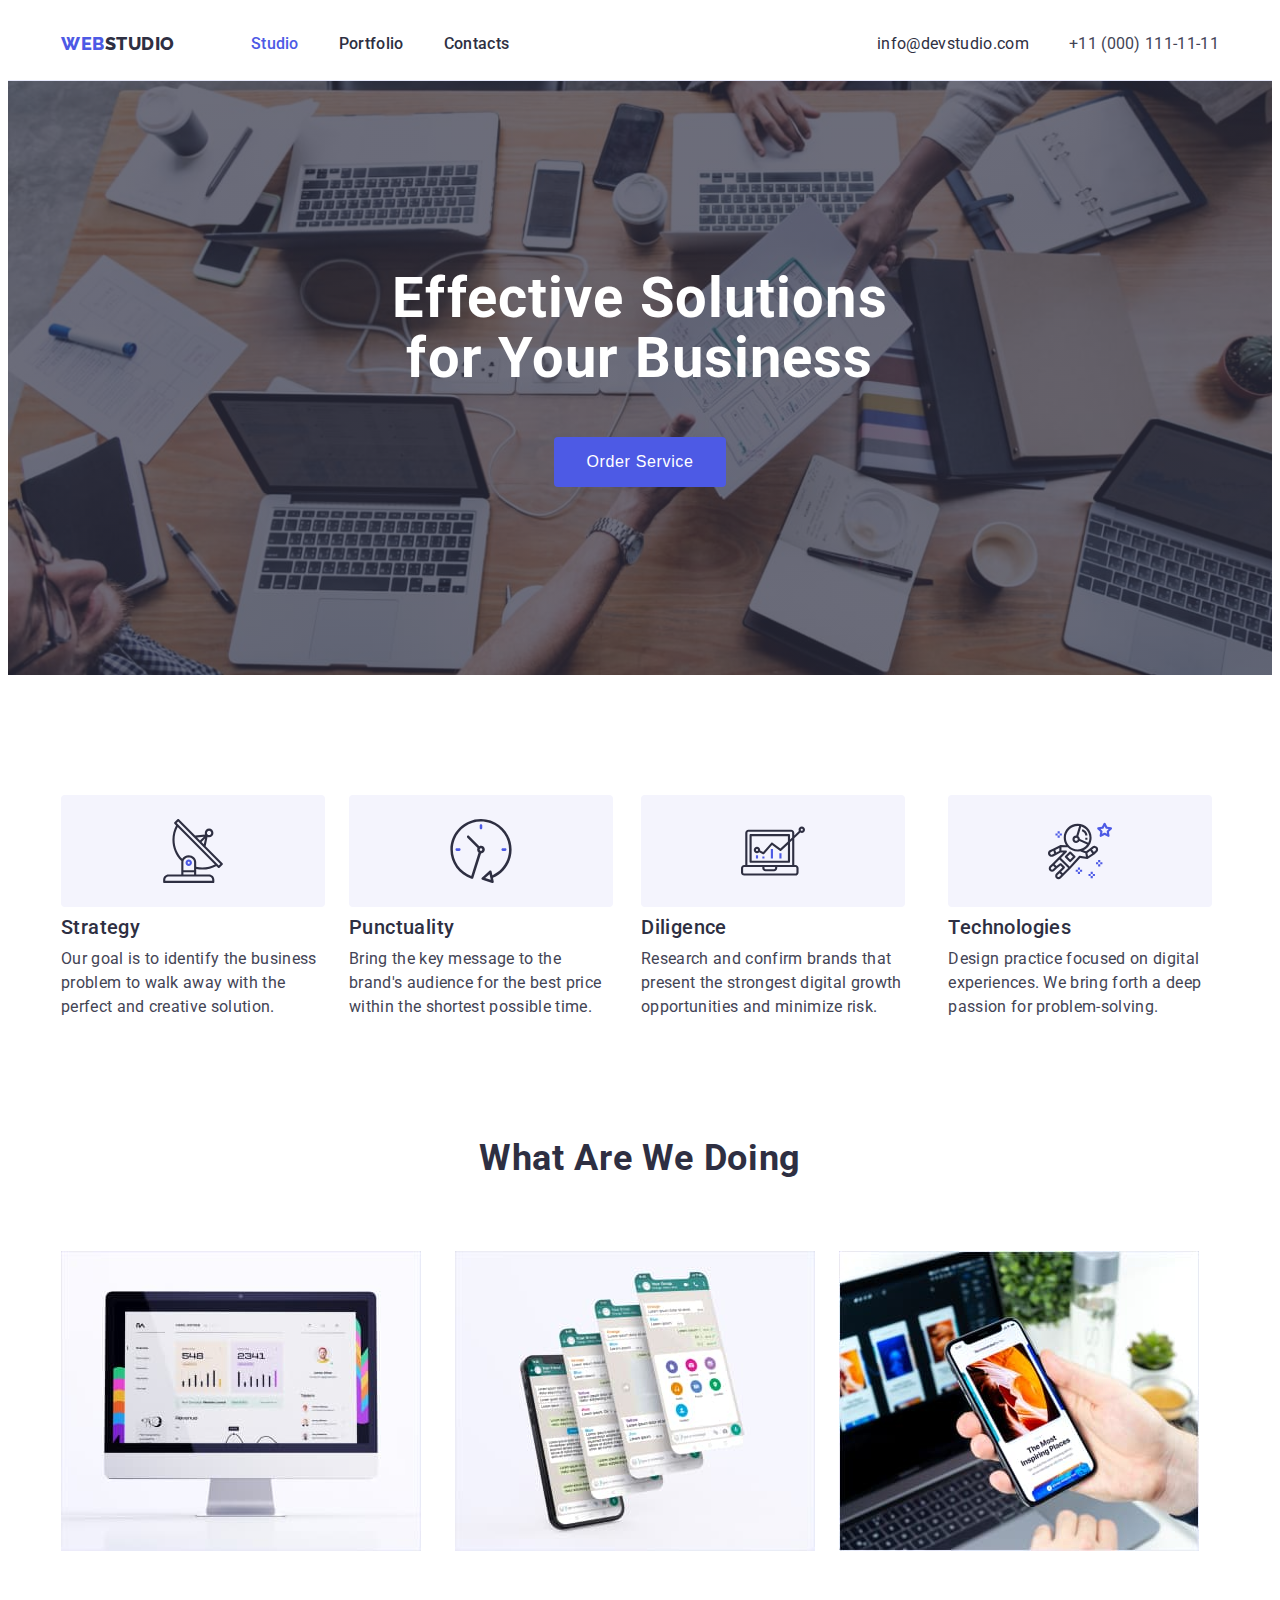
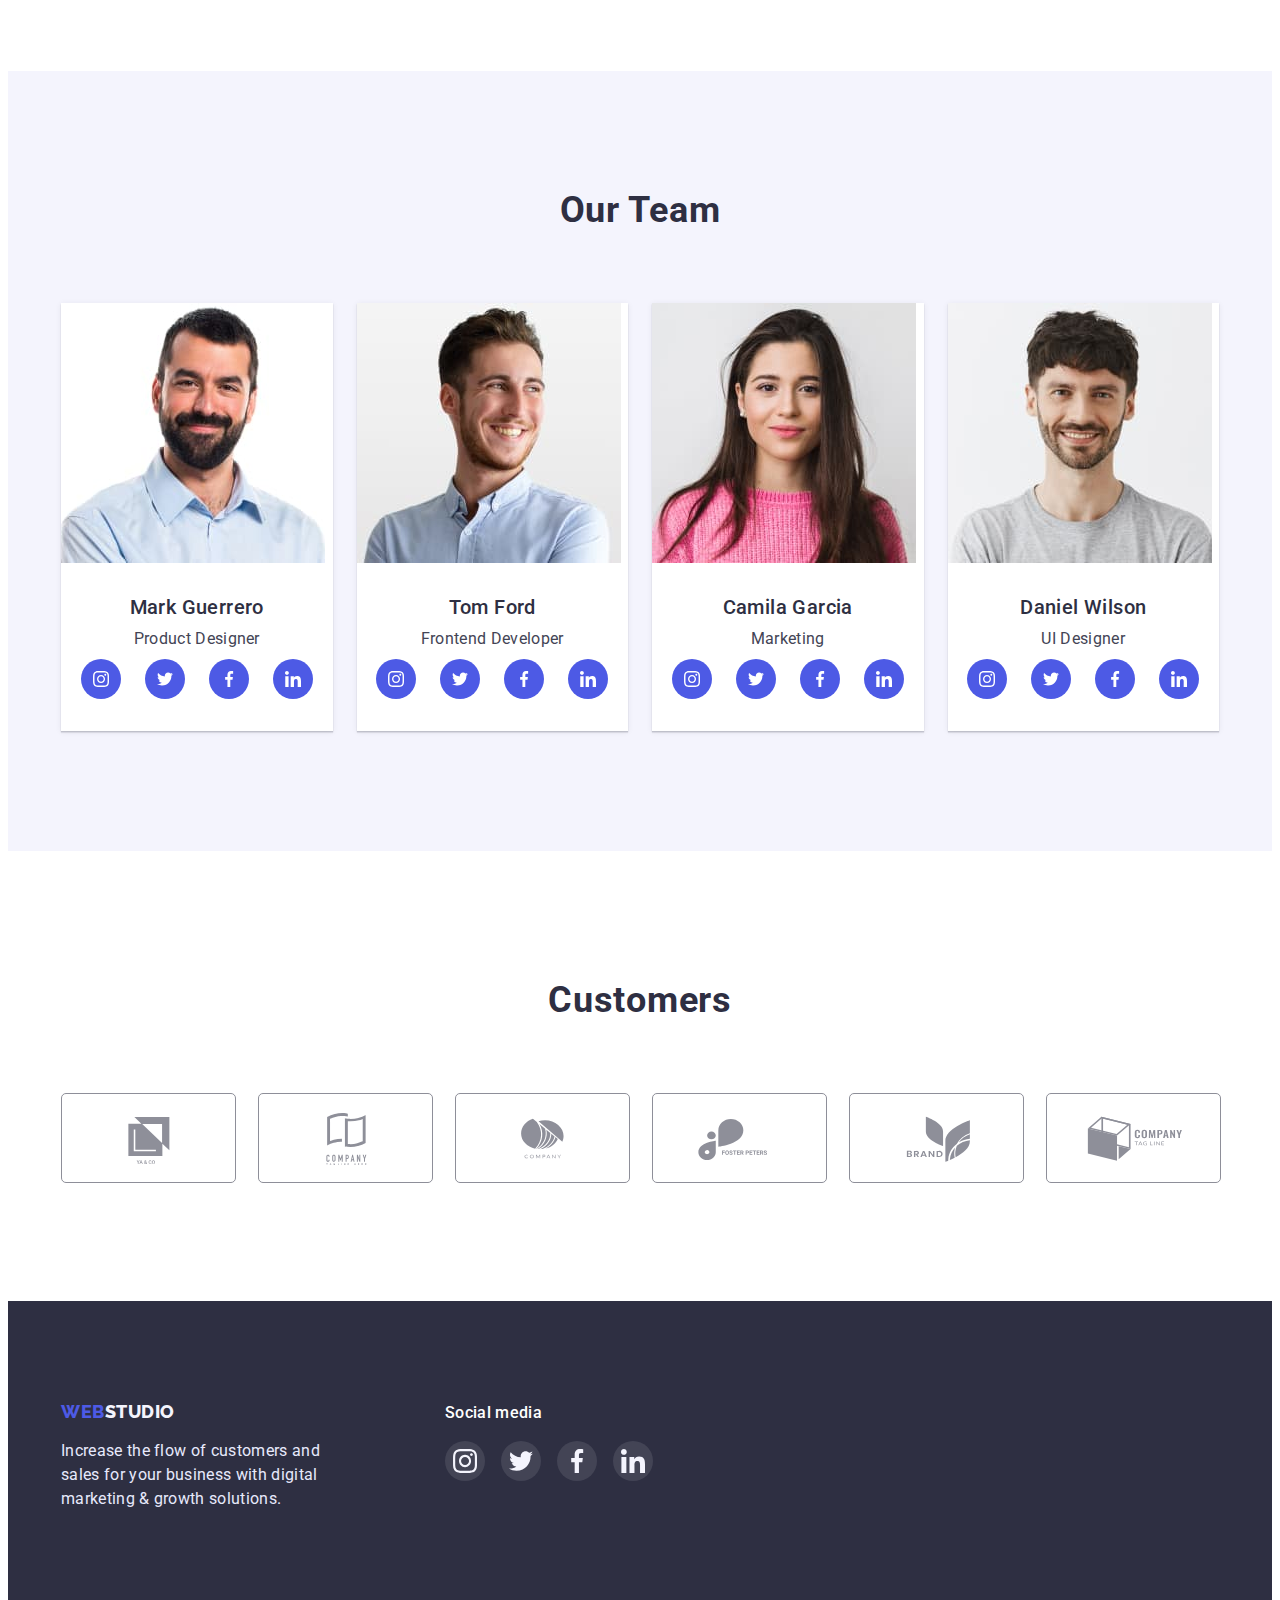
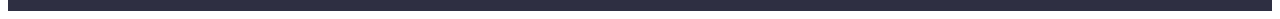
==== commit c49afcae: "Фіксить зауваження: картинку Hero, видаляє зайвий список з космонавтом, у футері огортає іконки соцм" ====
--- a/index.html
+++ b/index.html
@@ -65,31 +65,14 @@
       <!-- Features -->
       <section class="features">
         <div class="container">
-          <ul class="features-icon-list list">
-            <li class="features-icon-item">
-              <svg class="feature-icon" widht="64" height="64">
-                <use href="./images/symbol-defs.svg#icon-antenna-1"></use>
-              </svg>
-            </li>
-            <li class="features-icon-item">
-              <svg class="features-icon" widht="64" height="64">
-                <use href="./images/symbol-defs.svg#icon-clock-1"></use>
-              </svg>
-            </li>
-            <li class="features-icon-item">
-              <svg class="features-icon" width="64" height="64">
-                <use href="./images/symbol-defs.svg#icon-diagram-1"></use>
-              </svg>
-            </li>
-            <li class="features-icon-item">
-              <svg class="features-icon" width="64" height="64">
-                <use href="./images/symbol-defs.svg#icon-astronaut-1"></use>
-              </svg>
-            </li>
-          </ul>
           <h2 class="visually-hidden">Our Features</h2>
           <ul class="features-list list">
             <li class="features-item">
+              <div class="features-icon">
+                <svg class="feature-icon" widht="64" height="64">
+                  <use href="./images/symbol-defs.svg#icon-antenna-1"></use>
+                </svg>
+              </div>
               <h3 class="title">Strategy</h3>
               <p class="features-subtitle">
                 Our goal is to identify the business problem to walk away with
@@ -97,6 +80,11 @@
               </p>
             </li>
             <li>
+              <div class="features-icon">
+                <svg class="feature-icon" widht="64" height="64">
+                  <use href="./images/symbol-defs.svg#icon-clock-1"></use>
+                </svg>
+              </div>
               <h3 class="title">Punctuality</h3>
               <p class="features-subtitle">
                 Bring the key message to the brand's audience for the best price
@@ -104,6 +92,11 @@
               </p>
             </li>
             <li>
+              <div class="features-icon">
+                <svg class="feature-icon" width="64" height="64">
+                  <use href="./images/symbol-defs.svg#icon-diagram-1"></use>
+                </svg>
+              </div>
               <h3 class="title">Diligence</h3>
               <p class="features-subtitle">
                 Research and confirm brands that present the strongest digital
@@ -111,6 +104,11 @@
               </p>
             </li>
             <li>
+              <div class="features-icon">
+                <svg class="feature-icon" width="64" height="64">
+                  <use href="./images/symbol-defs.svg#icon-astronaut-1"></use>
+                </svg>
+              </div>
               <h3 class="title">Technologies</h3>
               <p class="features-subtitle">
                 Design practice focused on digital experiences. We bring forth a
@@ -426,24 +424,32 @@
           <p class="soc-footer-subtitle">Social media</p>
           <ul class="soc-footer-list list">
             <li class="soc-footer-item">
-              <svg class="footer-icon" width="24" height="24">
-                <use href="./images/symbol-defs.svg#icon-instagram-2"></use>
-              </svg>
+              <a href="" class="soc-footer-link link">
+                <svg class="footer-icon" width="24" height="24">
+                  <use href="./images/symbol-defs.svg#icon-instagram-2"></use>
+                </svg>
+              </a>
             </li>
             <li class="soc-footer-item">
-              <svg class="footer-icon" width="24" height="24">
-                <use href="./images/symbol-defs.svg#icon-twitter-1"></use>
-              </svg>
+              <a href="" class="soc-footer-link link">
+                <svg class="footer-icon" width="24" height="24">
+                  <use href="./images/symbol-defs.svg#icon-twitter-1"></use>
+                </svg>
+              </a>
             </li>
             <li class="soc-footer-item">
-              <svg class="footer-icon" width="24" height="24">
-                <use href="./images/symbol-defs.svg#icon-facebook-1"></use>
-              </svg>
+              <a href="" class="soc-footer-link link">
+                <svg class="footer-icon" width="24" height="24">
+                  <use href="./images/symbol-defs.svg#icon-facebook-1"></use>
+                </svg>
+              </a>
             </li>
             <li class="soc-footer-item">
-              <svg class="footer-icon" width="24" height="24">
-                <use href="./images/symbol-defs.svg#icon-linkedin-1"></use>
-              </svg>
+              <a href="" class="soc-footer-link link">
+                <svg class="footer-icon" width="24" height="24">
+                  <use href="./images/symbol-defs.svg#icon-linkedin-1"></use>
+                </svg>
+              </a>
             </li>
           </ul>
         </div>
--- a/css/styles.css
+++ b/css/styles.css
@@ -182,12 +182,14 @@
 .hero {
   display: flex;
   text-align: center;
+  background-image: var(--grd), url(../images/people-office\ 1.jpg);
+  background-color: var(--primary-background-color);
+  background-size: cover;
+  max-width: 1440px;
+  margin: 0 auto;
 }
 
 .hero-container {
-  background-color: var(--primary-background-color);
-  background-image: var(--grd), url(../images/people-office\ 1.jpg);
-  background-size: cover;
   padding-top: 188px;
   padding-bottom: 188px;
 }
@@ -203,12 +205,8 @@
 }
 
 /* Features */
-.features-icon-list {
-  display: flex;
-  gap: 24px;
-}
-
-.features-icon-item {
+
+.features-icon {
   display: flex;
   justify-content: center;
   align-items: center;
@@ -218,10 +216,6 @@
   border-radius: 4px;
   margin-bottom: 8px;
 }
-
-/* .features-icon { 
-
-}*/
 
 .features {
   padding-top: 120px;
@@ -321,6 +315,8 @@
   width: calc((100% - 72px) / 4);
   background-color: var(--primary-wh-color);
   margin-top: 72px;
+  box-shadow: 0px 1px 6px rgba(46, 47, 66, 0.08),
+    0px 1px 1px rgba(46, 47, 66, 0.16), 0px 2px 1px rgba(46, 47, 66, 0.08);
 }
 
 .team-title {
@@ -435,6 +431,8 @@
 button:focus {
   background-color: var(--accent-color);
   color: var(--primary-wh-color);
+  box-shadow: 0px 3px 1px rgba(0, 0, 0, 0.1), 0px 2px 1px rgba(0, 0, 0, 0.08),
+    0px 2px 2px rgba(0, 0, 0, 0.12);
 }
 
 /* Portfolio img */
@@ -443,16 +441,27 @@
   padding-top: 96px;
   padding-bottom: 120px;
 }
+
 .picture {
   display: flex;
   flex-wrap: wrap;
-  column-gap: 24px;
-  row-gap: 48px;
-  flex-shrink: 0;
-}
-
-.picture-item {
-  width: calc((100% - 48px) / 3);
+  gap: 24px;
+}
+
+.picture-item-list {
+  display: flex;
+  flex-basis: calc ((100% - 48px) / 3);
+}
+
+.picture-item-link {
+  display: inline-block;
+  text-decoration: none;
+}
+
+.picture-item-link:is(:hover, :focus) {
+  box-shadow: 0px 1px 6px rgba(46, 47, 66, 0.08),
+    0px 1px 1px rgba(46, 47, 66, 0.16), 0px 2px 1px rgba(46, 47, 66, 0.08);
+  cursor: pointer;
 }
 
 .picture-title {
@@ -470,6 +479,7 @@
   line-height: 1.5;
   letter-spacing: 0.02em;
   padding-left: 16px;
+  color: #434455;
 }
 
 .tittle-brd {
@@ -528,7 +538,7 @@
   gap: 16px;
 }
 
-.soc-footer-item {
+.soc-footer-link {
   display: flex;
   justify-content: center;
   align-items: center;
@@ -539,7 +549,7 @@
   background-color: #434455;
 }
 
-.soc-footer-item:is(:hover, :focus) {
+.soc-footer-link:is(:hover, :focus) {
   background-color: #31d0aa;
 }
 
